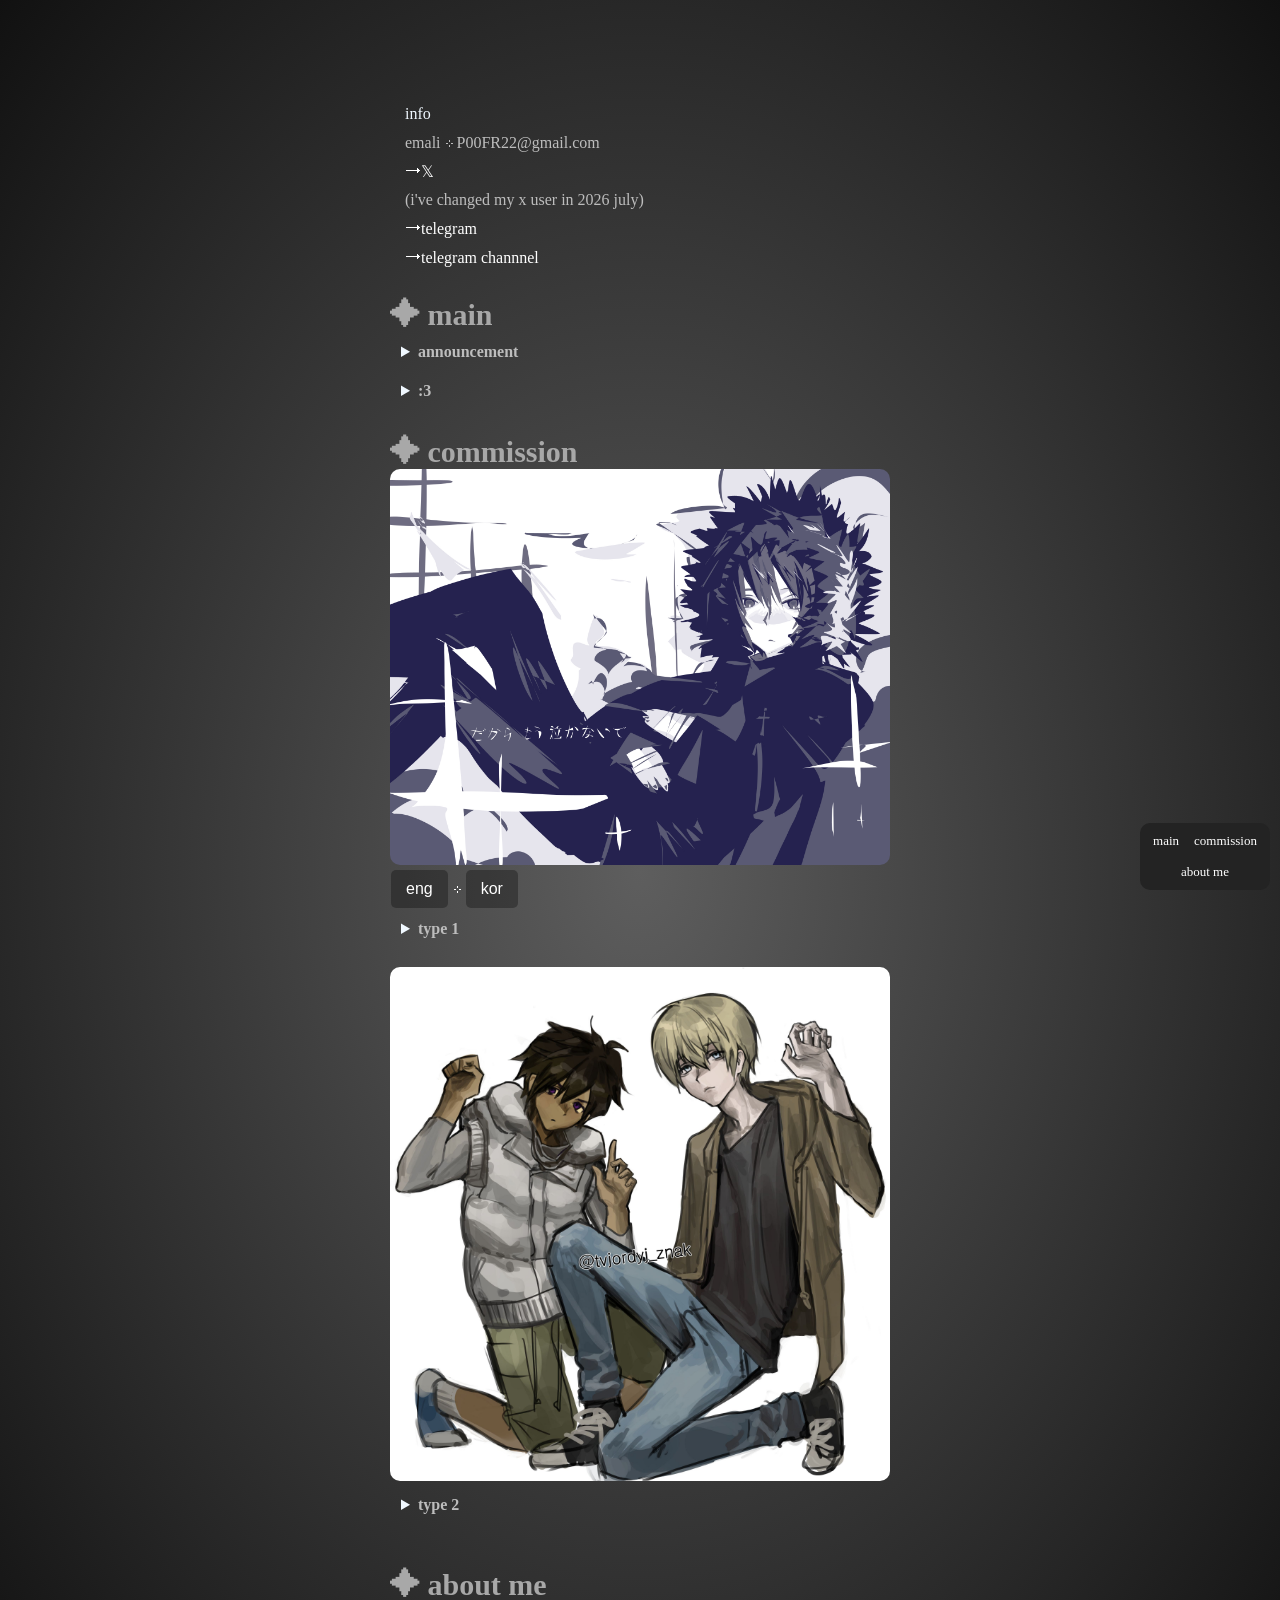
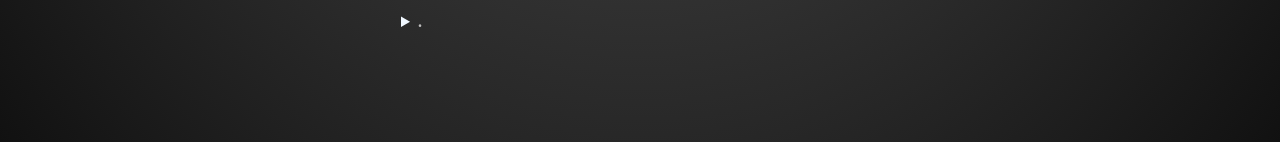
==== index.html @ dc892b17 "backup before code cleanup" ====
<!DOCTYPE html>
<html lang="ko">

<head>
  <meta charset="UTF-8">
  <meta name="viewport" content="width=device-width, initial-scale=1.0">
  <title>:3</title>
  <link rel="stylesheet" href="styles.css">
</head>

<body>
  <div class="wrap">


    <div class="box-shortcut">
      <ul>

        <li><a href="#main">main</a></li>
        <li><a href="#commission">commission</a></li>
        <li><a href="#about me">about me</a></li>

      </ul>


    </div>



    <div class="profile">
      <p>
        <span style="color: aliceblue;"> info</span><br>
        <span style="color: rgb(189, 189, 189);">emali ⊹ P00FR22@gmail.com</span><br>
        <a href="https://x.com/boom6500" target="_blank">⭢𝕏</a></br>
        <span style="color: rgb(189, 189, 189);"> (i've changed my x user in 2026 july)</span><br>

        <a href="https://t.me/boom650" target="_blank">⭢telegram</a></br>
        <a href="https://t.me/+r_dxw3ZA0IgzYmQ9 " target="_blank">⭢telegram channnel</a></br>
      </p>

    </div>

    <div class="blog">
      <a href="#main">
        <h2 id="main">✦ main</h2>
      </a>

      <details>
        <summary><span style="color: rgb(189, 189, 189);">announcement</span></summary>
        <span style="color: rgb(189, 189, 189);">
          <p>july commission has opened</p>
        </span>
      </details>
      <details>
        <summary><span style="color: rgb(189, 189, 189);">:3</span></summary>
        <span style="color: rgb(189, 189, 189);">

          <p> <img src="mian.png" alt="" loading="lazy" onclick="openModal(this)"></p>
        </span>
      </details>

      <a href="#commission">
        <h2 id="commission">✦ commission</h2>
      </a>

      <img class="img" src="1.jpg" alt="" loading="lazy" onclick="openModal(this)">

      <!-- 언어 전환 버튼 -->
      <button onclick="changeLanguage('eng')">eng</button>
      ⊹
      <button onclick="changeLanguage('kor')">kor</button>

      <!-- 타입 1 -->
      <details>
        <summary>
          <span style="color: rgb(189, 189, 189);">
            <span data-lang="type1-title">type 1</span>
          </span>
        </summary>

        <span style="color: rgb(189, 189, 189);">
          <p data-lang="type1-name">
            a.k.a. simple type
          </p>

          <p data-lang="type1-info">
            ⊹ basic - 20usd<br>
            ⊹ pair - 35usd<br>
            ⊹ deadline - 48 hours<br>
            ⊹ slots - ✧✧
          </p>

          <a href="type1.html" target="_blank" data-lang="type1-link">
            ⭢ more of examples of this type
          </a>
        </span>
      </details>

      <br>
      <img class="img" src="2.jpg" alt="" loading="lazy" onclick="openModal(this)">

      <!-- TYPE 2 -->
      <details>
        <summary>
          <span style="color: rgb(189, 189, 189);">
            <span data-lang="type2-title">type 2</span>
          </span>
        </summary>

        <span style="color: rgb(189, 189, 189);">
          <p data-lang="type2-name">
            a.k.a. character illustration
          </p>

          <p data-lang="type2-info">
            ⊹ headshots to upper body - 27usd<br>
            ⊹ half body - 55usd<br>
            ⊹ full body - 70usd<br>
            ⊹ deadline - 7 days<br>
            ⊹ slots - ✧✧✧
          </p>

          <a href="type2.html" target="_blank" data-lang="type2-link">
            ⭢ more of examples of this type
          </a>
        </span>
      </details>




      <br>
      <a href="#about me">
        <h2 id="about me">✦ about me</h2>
      </a>

      <details>
        <summary><span style="color: rgb(189, 189, 189);">.</span></summary>
        <span style="color: rgb(189, 189, 189);">
          <p> ive tried to be famous and hope to make some money with my art, but i haven't succeeded yet.
            ive tried many things, since 2021, and im still trying my best to be famous. its not the first time that i
            made a website, i have done many projects.(its lost tho) i hope you like my art and support me. thank you
            for your time and attention.
          </p>
        </span>
      </details>



      <div class="slider" id="slider1">
        <div class="slides">
          <img class="img" src="" alt="" loading="lazy" onclick="openModal(this)">

        </div>
        <button class="prev" onclick="moveSlides(-1, 'slider1')">❮</button>
        <button class="next" onclick="moveSlides(1, 'slider1')">❯</button>
      </div>
      <!-- 모달 구조 -->
      <div id="myModal" class="modal">
        <span class="close" onclick="closeModal()">&times;</span>
        <img class="modal-content" id="modalImg">
        <div id="caption"> </div>
      </div>


    </div>
  </div>
  <script src="script.js"></script>
</body>

</html>
---- styles.css ----
body {
    background: content-box radial-gradient(rgb(94, 94, 94), rgb(17, 17, 17));
margin-top: 100px;
margin-bottom: 100px;
  color: white;
}

html {
    scroll-behavior: smooth;
}

/* box-shortcut 수정 */
.box-shortcut {
    position: fixed;
    bottom: 10px; /* 모바일에서 하단으로 이동 */
    right: 10px; /* 오른쪽 정렬 */
    z-index: 1000;
    width: auto; /* 크기 자동 조정 */
    max-width: 120px; /* 최대 너비 제한 */
    border-radius: 10px;
    background: #232323;
    padding: 5px;
}

/* 리스트 스타일 */
.box-shortcut ul {
    display: flex; /* 가로 정렬 */
    flex-wrap: wrap; /* 화면 크기에 따라 줄바꿈 */
    gap: 5px; /* 항목 간 간격 */
    list-style: none;
    padding: 0;
    margin: 0;
    justify-content: center; /* 가운데 정렬 */
}

/* 리스트 항목 */
.box-shortcut li {
    font-size: small;
    text-align: center;
    padding: 5px;
}

/* 링크 스타일 */
.box-shortcut .menu > li > a {
    display: block;
    color: rgb(255, 255, 255);
    text-decoration: none;
    padding: 10px;
    background: #333;
    border-radius: 5px;
    box-sizing: border-box;
}

.box-shortcut .menu > li > a:hover {
    opacity: 0.8; /* 호버 시 투명도 조정 */
}

/* 첫 번째 항목 스타일 */
.box-shortcut .menu > li:first-child > .on {
    border-radius: 10px 10px 0 0;
    color: rgb(189, 189, 189);
}

/* 스크롤 버튼 */
.box-shortcut .btn-scroll-top {
    padding: 10px;
    border-radius: 0 0 10px 10px;
    width: 100px;
    background: #0e0e0e;
    color: rgb(189, 189, 189);
    text-align: center;
}


ul {

    list-style: none;
    padding: 0;
    margin: 0;
    justify-content: center;
    flex-wrap: wrap;
    /* 항목이 화면을 넘지 않도록 자동으로 줄바꿈 */
}

li {
   
    font-size: small;
   text-align:center;
padding: 5px;
}



li:hover {
    opacity: 0.8;
}

.wrap {
   
    margin: auto;
    max-width: 90%;
    /* 부모 요소가 가로 너비를 차지하도록 */
    width: 500px;
}

.title {
    letter-spacing: .5em;
    font-size: 40px;
    font-weight: lighter;
    text-align: center;
    /* 텍스트를 가운데 정렬 */
    color: rgb(94, 94, 94);
    margin-bottom: 2px;
}


.profile>p {
    padding-left: 15px;
    line-height: 1.8;
}

a:link {
    color: rgb(255, 255, 255);
}

a:link:hover {
    opacity: 0.8;
}

a:visited {
    color: rgb(255, 255, 255);
}

a {
    text-decoration-line: none;

}

#up {
    font-size: 30px;
    font-weight: 400;
    text-align: center;
    margin-bottom: 2px;
    padding-bottom: 20px;


}

#up:hover {
    opacity: 0.8;
}

.img {
    margin: auto;
    border-radius: 10px;
    width: 100%;
    height: auto;
    cursor: pointer;
    transition: 0.3s;
}

/* 이미지 클릭 시, 밝기 조절 */
.img:hover {
    opacity: 0.8;
}

/* 모달 스타일 */
.modal {
    display: none;
    position: fixed;
    z-index: 1000;
    /* 모달이 항상 다른 요소들보다 위에 나타나도록 설정 */
    padding-top: 60px;
    left: 0;
    top: 0;
    width: 100%;
    height: 100%;
    background-color: rgba(0, 0, 0, 0.9);
    opacity: 0;
    /* 초기값 설정 */
    transition: opacity 0.3s ease;
    /* 모달 애니메이션 */
}

.modal.show {
    display: block;
    opacity: 1;
    /* 모달이 보이기 시작할 때 */
}

.modal-content {
    margin: auto;
    border-radius: 10px;
    display: block;
    max-width: 80%;
    max-height: 80%;
    animation: zoom 0.3s ease;
    /* 이미지 확대 애니메이션 */
}

@keyframes zoom {
    from {
        transform: scale(0.8);
    }

    to {
        transform: scale(1);
    }
}

.close {
    position: absolute;
    top: 20px;
    right: 25px;
    color: white;
    font-size: 35px;
    font-weight: bold;
    cursor: pointer;
}

.close:hover,
.close:focus {
    color: #999;
    text-decoration: none;
    cursor: pointer;
}

#caption {
    margin: auto;
    display: block;
    width: 80%;
    max-width: 700px;
    text-align: center;
    color: #ccc;
    padding: 10px 0;
}

/* 기본 슬라이더 스타일 */
.slider {
    position: relative;
    width: 100%;
    max-width: 600px;
    margin: 0 auto;
    overflow: hidden;
}

.slides {
    display: flex;
    transition: transform 0.5s ease;
}

.slides img {
    width: 100%;
    height: auto;
}

button.prev:focus,
button.next:focus,
.close:focus {
    outline: 2px solid #fff;
    /* 키보드로 탐색할 때 포커스 표시 */
}

/* 슬라이더 화살표의 z-index를 낮게 설정 */
button.prev,
button.next {
    position: absolute;
    top: 50%;
    transform: translateY(-50%);
    background-color: rgba(0, 0, 0, 0.5);
    color: white;
    border: none;
    padding: 10px;
    cursor: pointer;

}

/* 모달이 열릴 때 화살표 숨기기 */
.modal.show~.slider button.prev,
.modal.show~.slider button.next {
    display: none;
}



button.prev {
    left: 0;
}

button.next {
    right: 0;
}

.music {
    position: relative;
    padding-bottom: 56.25%;
    /* 16:9 비율 */
    height: 0;
}

.music iframe {
    position: absolute;
    top: 0;
    left: 0;
    width: 100%;
    height: 100%;
}

/* 개인 프로필 */

#OC {

    display: grid;
    grid-template-columns: repeat(5, 1fr);
    grid-gap: 10px;
    margin: 1px;
    padding: 10px;


}

#oc>img {
    width: 100px;

}

.name {
    letter-spacing: .2em;
    font-size: 40px;
    text-align: center;
    color: rgb(144, 144, 144);
    margin-bottom: 2px;
}

.OCprofile {
    float: left;
    margin: 1px;
    padding: 10px;
}

p {
    color: aliceblue;

}

details {
    color: aliceblue;
    padding: 10px;
    margin: 1px;
}

summary {
    color: aliceblue;
    font-weight: bold;
}

.OCprofile>img {
    width: 100px;
}

/* meter 최적값에서 많이 부족한 색상 설정 */
meter::-webkit-meter-even-less-good-value {
    background-color: #6c6c6c;
}

/* meter 최적값에 근접한 색상 설정 */
meter::-webkit-meter-suboptimum-value {
    background-color: #454545;
}

/* meter 최적값 색상 설정 */
meter::-webkit-meter-optimum-value {
    background-color: #000000;
}

h2 {
    font-size: 30px;
    font-weight: bolder;
    color: rgb(168, 168, 168);
    margin-bottom: 0;
}

/* 버튼 스타일 */
button {
    background-color: #0000004e;
    color: white;
    border: none;
    padding: 10px 15px;
    margin: 1px;
    cursor: pointer;
    font-size: 16px;
    border-radius: 5px;
    transition: background-color 0.3s ease;
}

/* 버튼 hover 효과 */
button:hover {
    background-color: #6c6c6c;
}

/* 버튼 클릭 시 눌리는 효과 */
button:active {
    background-color: #8a8a8a;
}
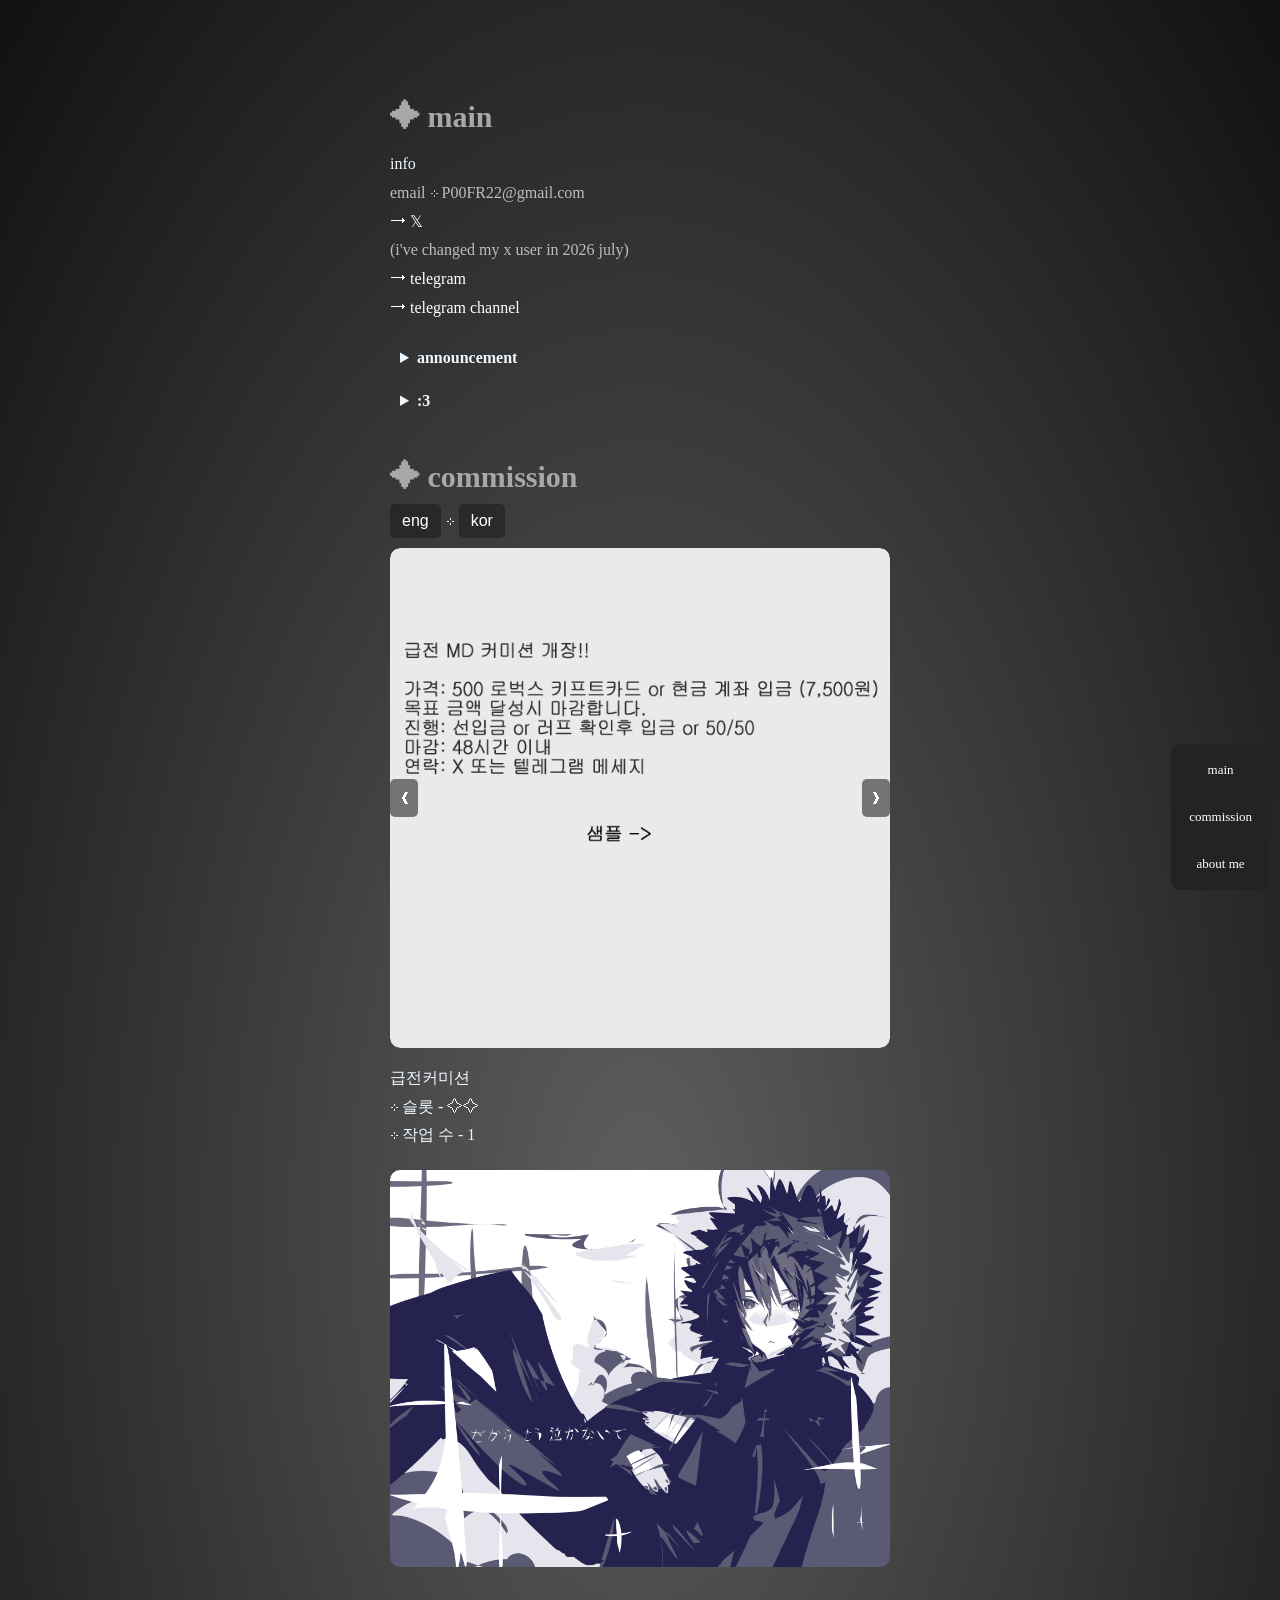
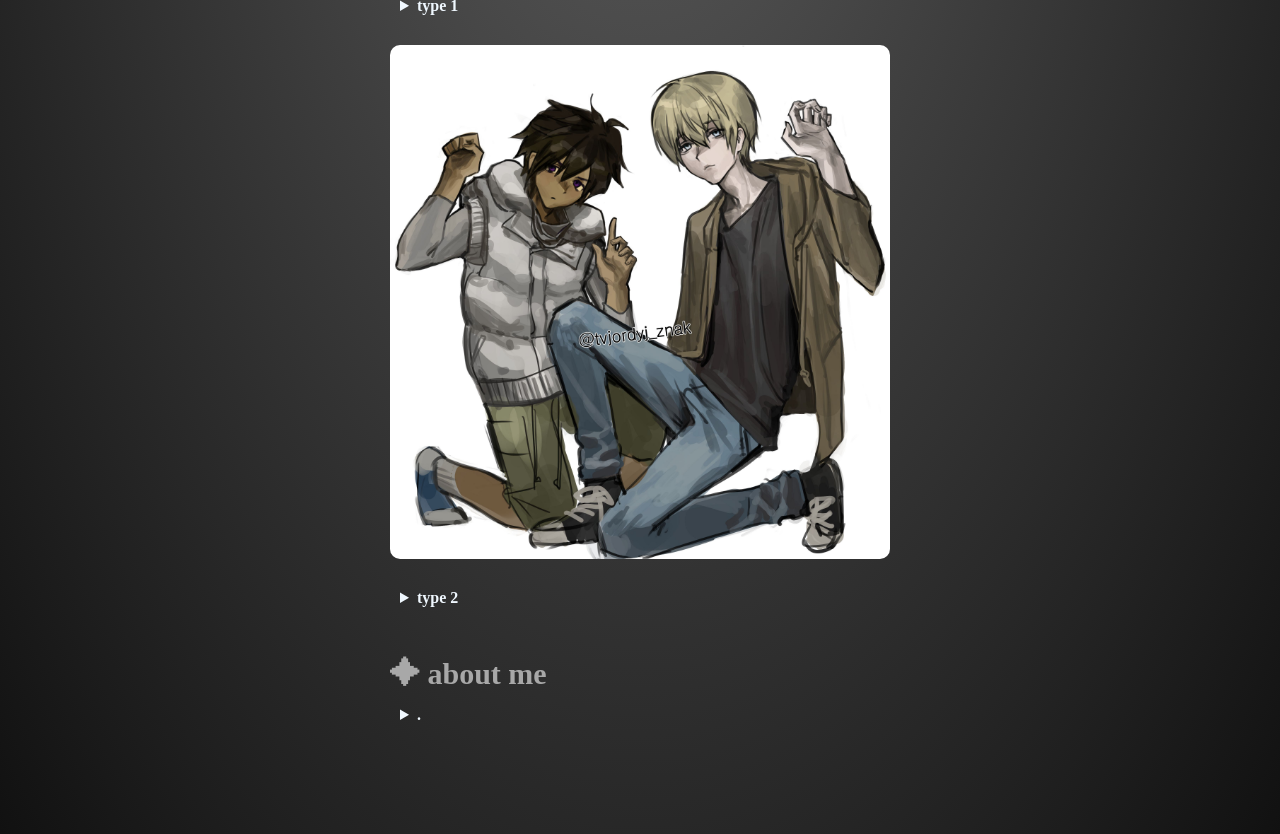
==== commit 62f92bb6: "급전커미션 추가+전체적 클린업" ====
--- a/index.html
+++ b/index.html
@@ -11,76 +11,78 @@
 <body>
   <div class="wrap">
 
-
-    <div class="box-shortcut">
+    <!-- 빠른 메뉴 -->
+    <nav class="box-shortcut">
       <ul>
-
         <li><a href="#main">main</a></li>
         <li><a href="#commission">commission</a></li>
-        <li><a href="#about me">about me</a></li>
+        <li><a href="#about-me">about me</a></li>
+      </ul>
+    </nav>
 
-      </ul>
+    <main class="blog">
 
+      <!-- MAIN -->
+      <section id="main">
+        <h2>✦ main</h2>
+        <p>
+          <span class="white">info</span><br>
+          <span class="gray">email ⊹ P00FR22@gmail.com</span><br>
+          <a href="https://x.com/boom6500" target="_blank">⭢ 𝕏</a><br>
+          <span class="gray">(i've changed my x user in 2026 july)</span><br>
+          <a href="https://t.me/boom6500" target="_blank">⭢ telegram</a><br>
+          <a href="https://t.me/+r_dxw3ZA0IgzYmQ9" target="_blank">⭢ telegram channel</a>
+        </p>
+        <details>
+          <summary>announcement</summary>
+          <p>july commission has opened</p>
+        </details>
 
-    </div>
+        <details>
+          <summary>:3</summary>
+          <p>
+            <img src="mian.png" alt="" class="img" loading="lazy" onclick="openModal(this)">
+          </p>
+        </details>
+      </section>
 
+      <!-- COMMISSION -->
+      <section id="commission">
+        <h2>✦ commission</h2>
+        <!-- 언어 전환 버튼 -->
+        <div class="language-buttons">
+          <button onclick="changeLanguage('eng')">eng</button>
+          <span>⊹</span>
+          <button onclick="changeLanguage('kor')">kor</button>
+        </div>
+        <!-- 이미지 슬라이더-->
+        <div class="slider" id="slider1">
+          <div class="slides">
+            <img class="img" src="robux-commission/0.jpg" alt="" loading="lazy" onclick="openModal(this)">
+            <img class="img" src="robux-commission/3.jpg" alt="" loading="lazy" onclick="openModal(this)">
+            <img class="img" src="robux-commission/1.jpg" alt="" loading="lazy" onclick="openModal(this)">
+            <img class="img" src="robux-commission/2.jpg" alt="" loading="lazy" onclick="openModal(this)">
+          </div>
 
+          <button class="prev" onclick="moveSlides(-1, 'slider1')">❮</button>
+          <button class="next" onclick="moveSlides(1, 'slider1')">❯</button>
+        </div>
+        <p>
+          급전커미션<br>
+          ⊹ 슬롯 - ✧✧<br>
+          ⊹ 작업 수 - 1
+        </p>
 
-    <div class="profile">
-      <p>
-        <span style="color: aliceblue;"> info</span><br>
-        <span style="color: rgb(189, 189, 189);">emali ⊹ P00FR22@gmail.com</span><br>
-        <a href="https://x.com/boom6500" target="_blank">⭢𝕏</a></br>
-        <span style="color: rgb(189, 189, 189);"> (i've changed my x user in 2026 july)</span><br>
+        <!-- TYPE 1 이미지 -->
+        <img src="1.jpg" alt="" class="img" loading="lazy" onclick="openModal(this)">
 
-        <a href="https://t.me/boom650" target="_blank">⭢telegram</a></br>
-        <a href="https://t.me/+r_dxw3ZA0IgzYmQ9 " target="_blank">⭢telegram channnel</a></br>
-      </p>
+        <!-- TYPE 1 -->
+        <details>
+          <summary>
+            <span data-lang="type1-title">type 1</span>
+          </summary>
 
-    </div>
-
-    <div class="blog">
-      <a href="#main">
-        <h2 id="main">✦ main</h2>
-      </a>
-
-      <details>
-        <summary><span style="color: rgb(189, 189, 189);">announcement</span></summary>
-        <span style="color: rgb(189, 189, 189);">
-          <p>july commission has opened</p>
-        </span>
-      </details>
-      <details>
-        <summary><span style="color: rgb(189, 189, 189);">:3</span></summary>
-        <span style="color: rgb(189, 189, 189);">
-
-          <p> <img src="mian.png" alt="" loading="lazy" onclick="openModal(this)"></p>
-        </span>
-      </details>
-
-      <a href="#commission">
-        <h2 id="commission">✦ commission</h2>
-      </a>
-
-      <img class="img" src="1.jpg" alt="" loading="lazy" onclick="openModal(this)">
-
-      <!-- 언어 전환 버튼 -->
-      <button onclick="changeLanguage('eng')">eng</button>
-      ⊹
-      <button onclick="changeLanguage('kor')">kor</button>
-
-      <!-- 타입 1 -->
-      <details>
-        <summary>
-          <span style="color: rgb(189, 189, 189);">
-            <span data-lang="type1-title">type 1</span>
-          </span>
-        </summary>
-
-        <span style="color: rgb(189, 189, 189);">
-          <p data-lang="type1-name">
-            a.k.a. simple type
-          </p>
+          <p data-lang="type1-name">a.k.a. simple type</p>
 
           <p data-lang="type1-info">
             ⊹ basic - 20usd<br>
@@ -92,24 +94,18 @@
           <a href="type1.html" target="_blank" data-lang="type1-link">
             ⭢ more of examples of this type
           </a>
-        </span>
-      </details>
+        </details>
 
-      <br>
-      <img class="img" src="2.jpg" alt="" loading="lazy" onclick="openModal(this)">
+        <!-- TYPE 2 이미지 -->
+        <img src="2.jpg" alt="" class="img" loading="lazy" onclick="openModal(this)">
 
-      <!-- TYPE 2 -->
-      <details>
-        <summary>
-          <span style="color: rgb(189, 189, 189);">
+        <!-- TYPE 2 -->
+        <details>
+          <summary>
             <span data-lang="type2-title">type 2</span>
-          </span>
-        </summary>
+          </summary>
 
-        <span style="color: rgb(189, 189, 189);">
-          <p data-lang="type2-name">
-            a.k.a. character illustration
-          </p>
+          <p data-lang="type2-name">a.k.a. character illustration</p>
 
           <p data-lang="type2-info">
             ⊹ headshots to upper body - 27usd<br>
@@ -122,48 +118,55 @@
           <a href="type2.html" target="_blank" data-lang="type2-link">
             ⭢ more of examples of this type
           </a>
-        </span>
-      </details>
+        </details>
+      </section>
 
+      <!-- ABOUT ME -->
+      <section id="about-me">
+        <h2>✦ about me</h2>
 
+        <details>
+          <summary>.</summary>
 
+          <p>
+            ive tried to be famous and hope to make some money with my art,
+            but i haven't succeeded yet.
 
-      <br>
-      <a href="#about me">
-        <h2 id="about me">✦ about me</h2>
-      </a>
+            ive tried many things since 2021,
+            and im still trying my best to be famous.
 
-      <details>
-        <summary><span style="color: rgb(189, 189, 189);">.</span></summary>
-        <span style="color: rgb(189, 189, 189);">
-          <p> ive tried to be famous and hope to make some money with my art, but i haven't succeeded yet.
-            ive tried many things, since 2021, and im still trying my best to be famous. its not the first time that i
-            made a website, i have done many projects.(its lost tho) i hope you like my art and support me. thank you
-            for your time and attention.
+            its not the first time that i made a website.
+            i have done many projects (its lost tho).
+
+            i hope you like my art and support me.
+
+            thank you for your time and attention.
           </p>
-        </span>
-      </details>
+        </details>
+      </section>
 
+      <!-- 이미지 슬라이더
+            <div class="slider" id="slider1">
+                <div class="slides">
+                    <img class="img" src="" alt="" loading="lazy" onclick="openModal(this)">
+                </div>
 
+                <button class="prev" onclick="moveSlides(-1, 'slider1')">❮</button>
+                <button class="next" onclick="moveSlides(1, 'slider1')">❯</button>
+            </div>
+            -->
 
-      <div class="slider" id="slider1">
-        <div class="slides">
-          <img class="img" src="" alt="" loading="lazy" onclick="openModal(this)">
+    </main>
 
-        </div>
-        <button class="prev" onclick="moveSlides(-1, 'slider1')">❮</button>
-        <button class="next" onclick="moveSlides(1, 'slider1')">❯</button>
-      </div>
-      <!-- 모달 구조 -->
-      <div id="myModal" class="modal">
-        <span class="close" onclick="closeModal()">&times;</span>
-        <img class="modal-content" id="modalImg">
-        <div id="caption"> </div>
-      </div>
+    <!-- 모달 -->
+    <div id="myModal" class="modal">
+      <span class="close" onclick="closeModal()">&times;</span>
+      <img class="modal-content" id="modalImg">
+      <div id="caption"></div>
+    </div>
 
+  </div>
 
-    </div>
-  </div>
   <script src="script.js"></script>
 </body>
 
--- a/styles.css
+++ b/styles.css
@@ -1,201 +1,201 @@
-body {
-    background: content-box radial-gradient(rgb(94, 94, 94), rgb(17, 17, 17));
-margin-top: 100px;
-margin-bottom: 100px;
-  color: white;
+/* =========================
+기본 설정
+========================= */
+
+* {
+    box-sizing: border-box;
 }
 
 html {
     scroll-behavior: smooth;
 }
 
-/* box-shortcut 수정 */
+body {
+    margin-top: 100px;
+    margin-bottom: 100px;
+    background: radial-gradient(rgb(94, 94, 94), rgb(17, 17, 17));
+    color: white;
+}
+
+a {
+    color: white;
+    text-decoration: none;
+}
+
+a:hover,
+button:hover {
+    opacity: 0.8;
+}
+
+p {
+    color: aliceblue;
+    line-height: 1.8;
+}
+
+.white {
+    color: aliceblue;
+}
+
+.gray {
+    color: rgb(189, 189, 189);
+}
+
+/* =========================
+전체 레이아웃
+========================= */
+
+.wrap {
+    width: 500px;
+    max-width: 90%;
+    margin: auto;
+}
+
+.blog {
+    width: 100%;
+}
+
+h2 {
+    margin-top: 40px;
+    margin-bottom: 0;
+    color: rgb(168, 168, 168);
+    font-size: 30px;
+    font-weight: bold;
+}
+
+/* =========================
+빠른 메뉴
+========================= */
+
 .box-shortcut {
     position: fixed;
-    bottom: 10px; /* 모바일에서 하단으로 이동 */
-    right: 10px; /* 오른쪽 정렬 */
+    right: 10px;
+    bottom: 10px;
     z-index: 1000;
-    width: auto; /* 크기 자동 조정 */
-    max-width: 120px; /* 최대 너비 제한 */
+    padding: 5px;
     border-radius: 10px;
     background: #232323;
+}
+
+.box-shortcut ul {
+    display: flex;
+    flex-direction: column;
+    gap: 5px;
+    margin: 0;
+    padding: 0;
+    list-style: none;
+}
+
+.box-shortcut li {
     padding: 5px;
-}
-
-/* 리스트 스타일 */
-.box-shortcut ul {
-    display: flex; /* 가로 정렬 */
-    flex-wrap: wrap; /* 화면 크기에 따라 줄바꿈 */
-    gap: 5px; /* 항목 간 간격 */
-    list-style: none;
-    padding: 0;
-    margin: 0;
-    justify-content: center; /* 가운데 정렬 */
-}
-
-/* 리스트 항목 */
-.box-shortcut li {
     font-size: small;
     text-align: center;
-    padding: 5px;
-}
-
-/* 링크 스타일 */
-.box-shortcut .menu > li > a {
-    display: block;
-    color: rgb(255, 255, 255);
+}
+
+.box-shortcut a {
+    display: block;
+    padding: 8px;
+    border-radius: 5px;
+    color: white;
     text-decoration: none;
-    padding: 10px;
+}
+
+.box-shortcut a:hover {
     background: #333;
-    border-radius: 5px;
-    box-sizing: border-box;
-}
-
-.box-shortcut .menu > li > a:hover {
-    opacity: 0.8; /* 호버 시 투명도 조정 */
-}
-
-/* 첫 번째 항목 스타일 */
-.box-shortcut .menu > li:first-child > .on {
-    border-radius: 10px 10px 0 0;
+}
+
+.box-shortcut a.on {
     color: rgb(189, 189, 189);
 }
 
-/* 스크롤 버튼 */
-.box-shortcut .btn-scroll-top {
-    padding: 10px;
-    border-radius: 0 0 10px 10px;
-    width: 100px;
-    background: #0e0e0e;
-    color: rgb(189, 189, 189);
-    text-align: center;
-}
-
-
-ul {
-
-    list-style: none;
-    padding: 0;
-    margin: 0;
-    justify-content: center;
-    flex-wrap: wrap;
-    /* 항목이 화면을 넘지 않도록 자동으로 줄바꿈 */
-}
-
-li {
-   
-    font-size: small;
-   text-align:center;
-padding: 5px;
-}
-
-
-
-li:hover {
-    opacity: 0.8;
-}
-
-.wrap {
-   
-    margin: auto;
-    max-width: 90%;
-    /* 부모 요소가 가로 너비를 차지하도록 */
-    width: 500px;
-}
-
-.title {
-    letter-spacing: .5em;
-    font-size: 40px;
-    font-weight: lighter;
-    text-align: center;
-    /* 텍스트를 가운데 정렬 */
-    color: rgb(94, 94, 94);
-    margin-bottom: 2px;
-}
-
-
-.profile>p {
-    padding-left: 15px;
-    line-height: 1.8;
-}
-
-a:link {
-    color: rgb(255, 255, 255);
-}
-
-a:link:hover {
-    opacity: 0.8;
-}
-
-a:visited {
-    color: rgb(255, 255, 255);
-}
-
-a {
-    text-decoration-line: none;
-
-}
-
-#up {
-    font-size: 30px;
-    font-weight: 400;
-    text-align: center;
-    margin-bottom: 2px;
-    padding-bottom: 20px;
-
-
-}
-
-#up:hover {
-    opacity: 0.8;
-}
+/* =========================
+이미지
+========================= */
 
 .img {
-    margin: auto;
-    border-radius: 10px;
+    display: block;
     width: 100%;
     height: auto;
-    cursor: pointer;
-    transition: 0.3s;
-}
-
-/* 이미지 클릭 시, 밝기 조절 */
+    margin: 20px auto;
+    border-radius: 10px;
+    cursor: pointer;
+    transition: opacity 0.3s;
+}
+
 .img:hover {
     opacity: 0.8;
 }
 
-/* 모달 스타일 */
+/* =========================
+언어 버튼
+========================= */
+
+.language-buttons {
+    display: flex;
+    align-items: center;
+    gap: 5px;
+    margin: 10px 0;
+}
+
+button {
+    padding: 8px 12px;
+    border: none;
+    border-radius: 5px;
+    background: #0000004e;
+    color: white;
+    font-size: 16px;
+    cursor: pointer;
+    transition: background-color 0.3s, opacity 0.3s;
+}
+
+button:hover {
+    background-color: #6c6c6c;
+}
+
+/* =========================
+details
+========================= */
+
+details {
+    margin: 5px 0;
+    padding: 10px;
+}
+
+summary {
+    color: aliceblue;
+    font-weight: bold;
+    cursor: pointer;
+}
+
+/* =========================
+모달
+========================= */
+
 .modal {
     display: none;
     position: fixed;
+    top: 0;
+    left: 0;
     z-index: 1000;
-    /* 모달이 항상 다른 요소들보다 위에 나타나도록 설정 */
+    width: 100%;
+    height: 100%;
     padding-top: 60px;
-    left: 0;
-    top: 0;
-    width: 100%;
-    height: 100%;
     background-color: rgba(0, 0, 0, 0.9);
     opacity: 0;
-    /* 초기값 설정 */
     transition: opacity 0.3s ease;
-    /* 모달 애니메이션 */
 }
 
 .modal.show {
     display: block;
     opacity: 1;
-    /* 모달이 보이기 시작할 때 */
 }
 
 .modal-content {
-    margin: auto;
-    border-radius: 10px;
     display: block;
     max-width: 80%;
     max-height: 80%;
+    margin: auto;
+    border-radius: 10px;
     animation: zoom 0.3s ease;
-    /* 이미지 확대 애니메이션 */
 }
 
 @keyframes zoom {
@@ -218,189 +218,68 @@
     cursor: pointer;
 }
 
-.close:hover,
-.close:focus {
+.close:hover {
     color: #999;
-    text-decoration: none;
-    cursor: pointer;
 }
 
 #caption {
-    margin: auto;
-    display: block;
     width: 80%;
     max-width: 700px;
+    margin: auto;
+    padding: 10px 0;
+    color: #ccc;
     text-align: center;
-    color: #ccc;
-    padding: 10px 0;
-}
-
-/* 기본 슬라이더 스타일 */
+}
+
+/* =========================
+슬라이더
+========================= */
+
 .slider {
     position: relative;
     width: 100%;
-    max-width: 600px;
+    height: 500px;
     margin: 0 auto;
     overflow: hidden;
+    border-radius: 10px;
 }
 
 .slides {
     display: flex;
+    align-items: center;
+    height: 100%;
     transition: transform 0.5s ease;
 }
 
-.slides img {
-    width: 100%;
-    height: auto;
-}
-
-button.prev:focus,
-button.next:focus,
-.close:focus {
-    outline: 2px solid #fff;
-    /* 키보드로 탐색할 때 포커스 표시 */
-}
-
-/* 슬라이더 화살표의 z-index를 낮게 설정 */
-button.prev,
-button.next {
+.slides .img {
+    flex: 0 0 100%;
+    width: 100%;
+    height: 100%;
+    margin: 0;
+    object-fit: contain;
+    
+}
+
+.prev,
+.next {
     position: absolute;
     top: 50%;
+    padding: 10px;
     transform: translateY(-50%);
+    border: none;
     background-color: rgba(0, 0, 0, 0.5);
-    color: white;
-    border: none;
-    padding: 10px;
-    cursor: pointer;
-
-}
-
-/* 모달이 열릴 때 화살표 숨기기 */
-.modal.show~.slider button.prev,
-.modal.show~.slider button.next {
-    display: none;
-}
-
-
-
-button.prev {
+}
+
+.prev {
     left: 0;
 }
 
-button.next {
+.next {
     right: 0;
 }
 
-.music {
-    position: relative;
-    padding-bottom: 56.25%;
-    /* 16:9 비율 */
-    height: 0;
-}
-
-.music iframe {
-    position: absolute;
-    top: 0;
-    left: 0;
-    width: 100%;
-    height: 100%;
-}
-
-/* 개인 프로필 */
-
-#OC {
-
-    display: grid;
-    grid-template-columns: repeat(5, 1fr);
-    grid-gap: 10px;
-    margin: 1px;
-    padding: 10px;
-
-
-}
-
-#oc>img {
-    width: 100px;
-
-}
-
-.name {
-    letter-spacing: .2em;
-    font-size: 40px;
-    text-align: center;
-    color: rgb(144, 144, 144);
-    margin-bottom: 2px;
-}
-
-.OCprofile {
-    float: left;
-    margin: 1px;
-    padding: 10px;
-}
-
-p {
-    color: aliceblue;
-
-}
-
-details {
-    color: aliceblue;
-    padding: 10px;
-    margin: 1px;
-}
-
-summary {
-    color: aliceblue;
-    font-weight: bold;
-}
-
-.OCprofile>img {
-    width: 100px;
-}
-
-/* meter 최적값에서 많이 부족한 색상 설정 */
-meter::-webkit-meter-even-less-good-value {
-    background-color: #6c6c6c;
-}
-
-/* meter 최적값에 근접한 색상 설정 */
-meter::-webkit-meter-suboptimum-value {
-    background-color: #454545;
-}
-
-/* meter 최적값 색상 설정 */
-meter::-webkit-meter-optimum-value {
-    background-color: #000000;
-}
-
-h2 {
-    font-size: 30px;
-    font-weight: bolder;
-    color: rgb(168, 168, 168);
-    margin-bottom: 0;
-}
-
-/* 버튼 스타일 */
-button {
-    background-color: #0000004e;
-    color: white;
-    border: none;
-    padding: 10px 15px;
-    margin: 1px;
-    cursor: pointer;
-    font-size: 16px;
-    border-radius: 5px;
-    transition: background-color 0.3s ease;
-}
-
-/* 버튼 hover 효과 */
-button:hover {
-    background-color: #6c6c6c;
-}
-
-/* 버튼 클릭 시 눌리는 효과 */
-button:active {
-    background-color: #8a8a8a;
-}
-
-
+.prev:focus,
+.next:focus,
+.close:focus {
+    outline: 2px solid white;
+}
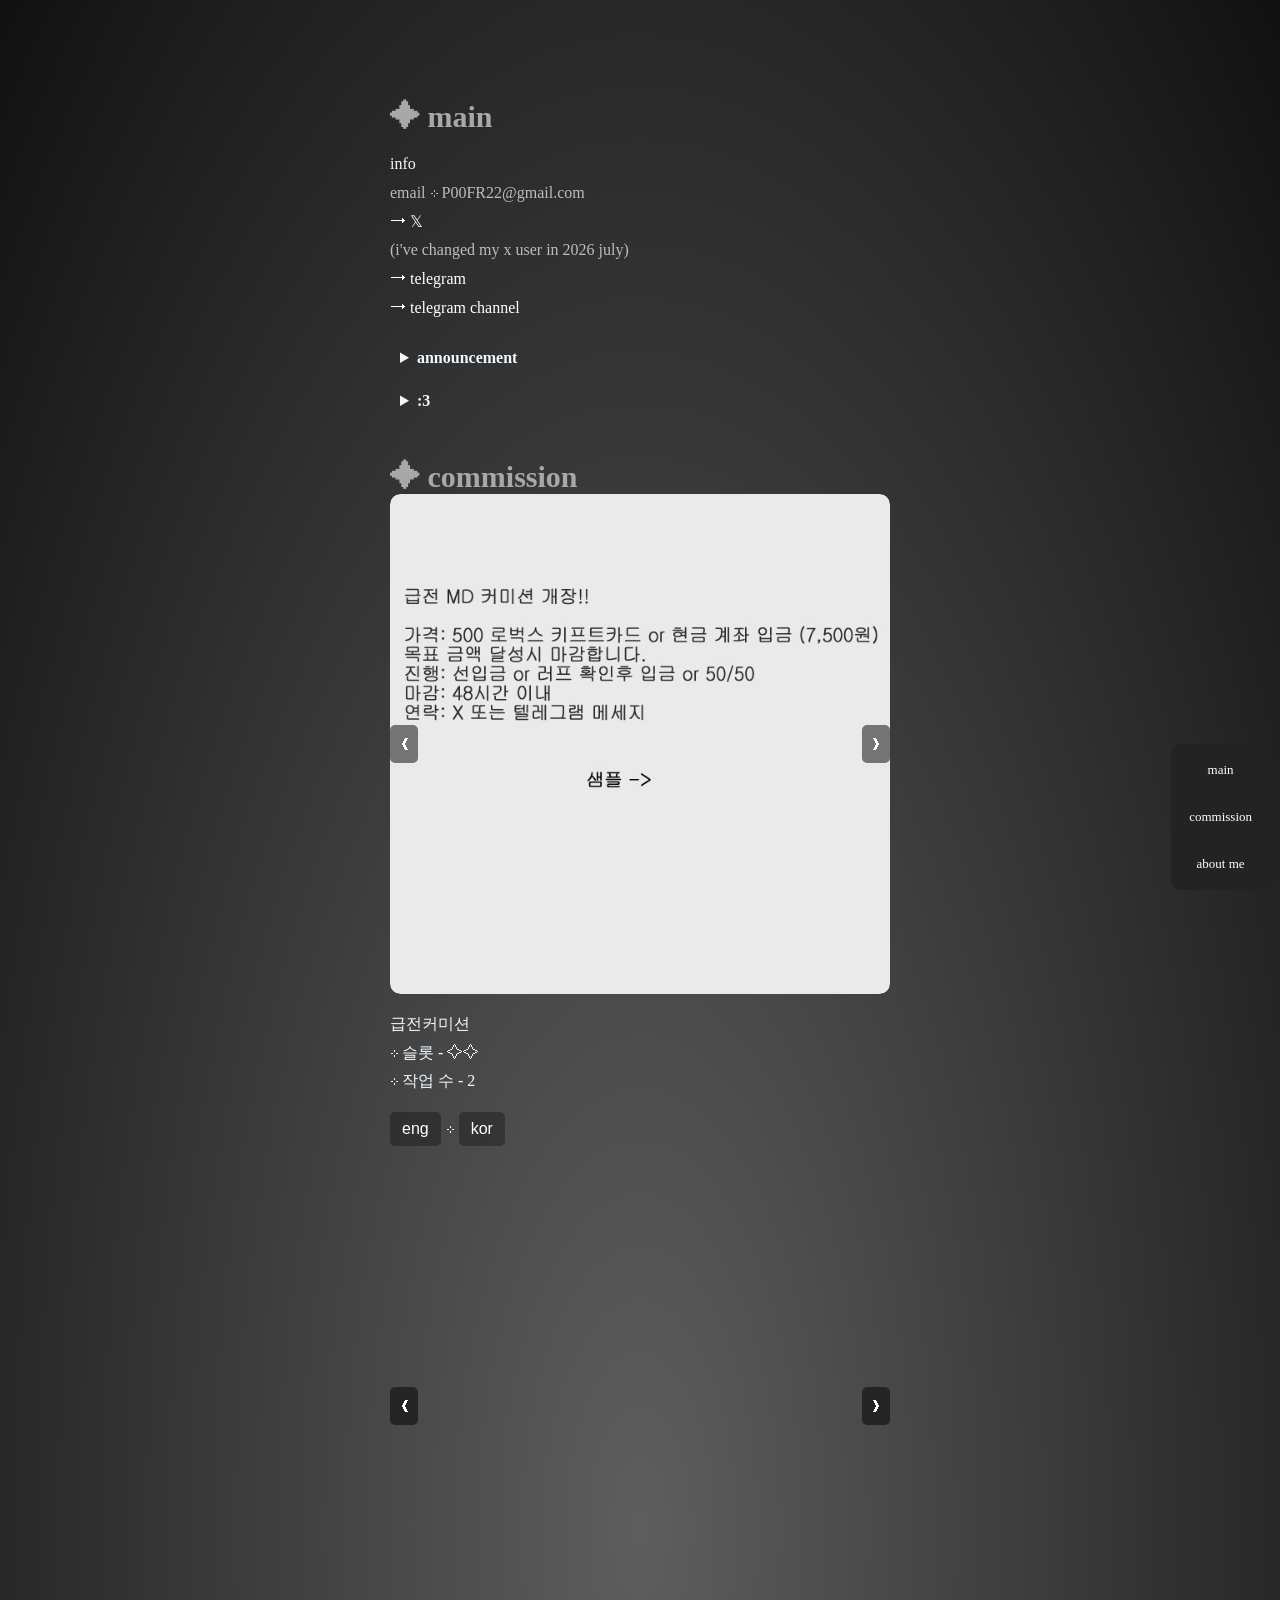
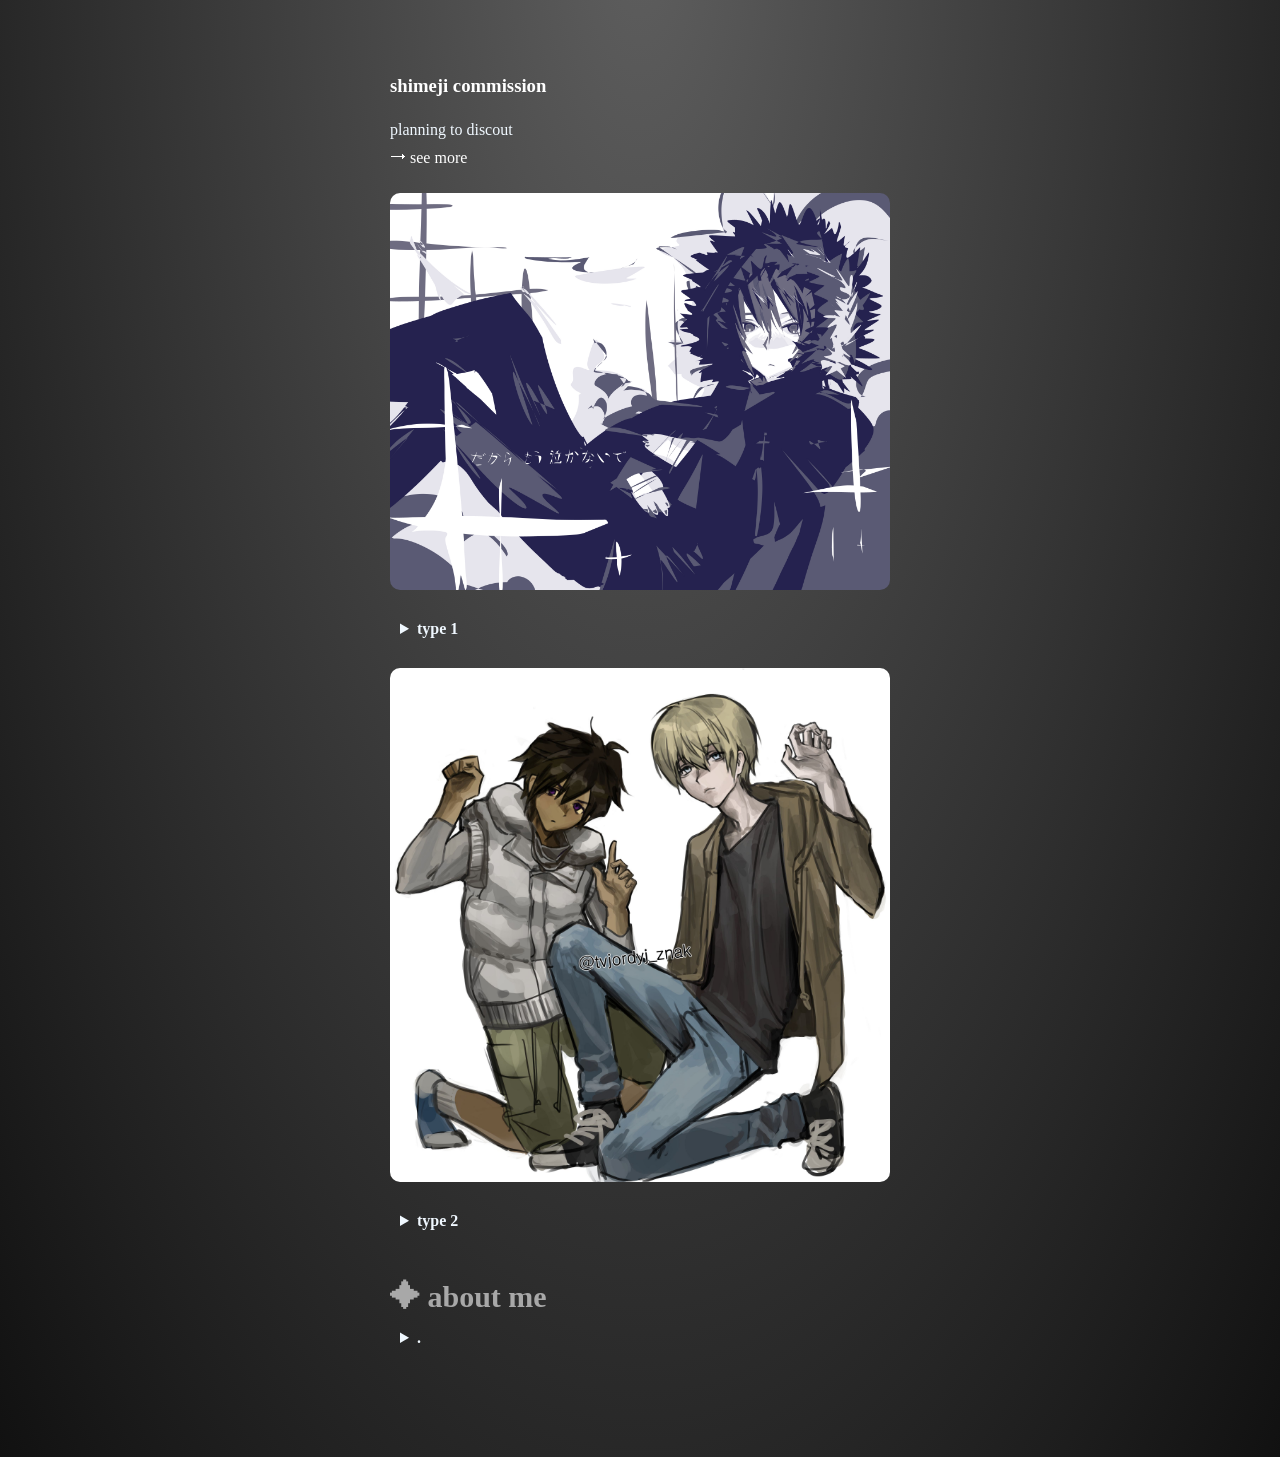
==== commit 5827833c: "shimeji" ====
--- a/index.html
+++ b/index.html
@@ -30,7 +30,7 @@
           <span class="gray">email ⊹ P00FR22@gmail.com</span><br>
           <a href="https://x.com/boom6500" target="_blank">⭢ 𝕏</a><br>
           <span class="gray">(i've changed my x user in 2026 july)</span><br>
-          <a href="https://t.me/boom6500" target="_blank">⭢ telegram</a><br>
+          <a href="https://t.me/boom650" target="_blank">⭢ telegram</a><br>
           <a href="https://t.me/+r_dxw3ZA0IgzYmQ9" target="_blank">⭢ telegram channel</a>
         </p>
         <details>
@@ -49,16 +49,13 @@
       <!-- COMMISSION -->
       <section id="commission">
         <h2>✦ commission</h2>
-        <!-- 언어 전환 버튼 -->
-        <div class="language-buttons">
-          <button onclick="changeLanguage('eng')">eng</button>
-          <span>⊹</span>
-          <button onclick="changeLanguage('kor')">kor</button>
-        </div>
+
         <!-- 이미지 슬라이더-->
         <div class="slider" id="slider1">
           <div class="slides">
             <img class="img" src="robux-commission/0.jpg" alt="" loading="lazy" onclick="openModal(this)">
+            <img class="img" src="robux-commission/5.jpg" alt="" loading="lazy" onclick="openModal(this)">
+            <img class="img" src="robux-commission/4.jpg" alt="" loading="lazy" onclick="openModal(this)">
             <img class="img" src="robux-commission/3.jpg" alt="" loading="lazy" onclick="openModal(this)">
             <img class="img" src="robux-commission/1.jpg" alt="" loading="lazy" onclick="openModal(this)">
             <img class="img" src="robux-commission/2.jpg" alt="" loading="lazy" onclick="openModal(this)">
@@ -70,9 +67,36 @@
         <p>
           급전커미션<br>
           ⊹ 슬롯 - ✧✧<br>
-          ⊹ 작업 수 - 1
+          ⊹ 작업 수 - 2
         </p>
+        <!-- 언어 전환 버튼 -->
+        <div class="language-buttons">
+          <button onclick="changeLanguage('eng')">eng</button>
+          <span>⊹</span>
+          <button onclick="changeLanguage('kor')">kor</button>
+        </div>
 
+        <!-- 이미지 슬라이더-->
+        <div class="slider" id="slider2">
+          <div class="slides">
+            <video class="img" src="shime/2026-08-23 02-04-20.mp4" autoplay loop muted playsinline></video>
+
+            <img class="img" src="shime/shimeji_info.jpg" alt="" loading="lazy" onclick="openModal(this)">
+            <img class="img" src="shime/shimeji_examples.jpg" alt="" loading="lazy" onclick="openModal(this)">
+
+          </div>
+
+          <button class="prev" onclick="moveSlides(-1, 'slider2')">❮</button>
+          <button class="next" onclick="moveSlides(1, 'slider2')">❯</button>
+        </div>
+
+        <h3>shimeji commission</h3>
+        <p>
+          planning to discout<br>
+          <a href="type3.html" target="_blank" data-lang="type3-link">
+            ⭢ see more
+          </a>
+        </p>
         <!-- TYPE 1 이미지 -->
         <img src="1.jpg" alt="" class="img" loading="lazy" onclick="openModal(this)">
 
@@ -140,7 +164,8 @@
 
             i hope you like my art and support me.
 
-            thank you for your time and attention.
+            thank you for your time and attention. <br>
+            퀄리티 맞추려고 노력중이지만 작업물마다 퀄리티가 다를 수 있습니다....
           </p>
         </details>
       </section>
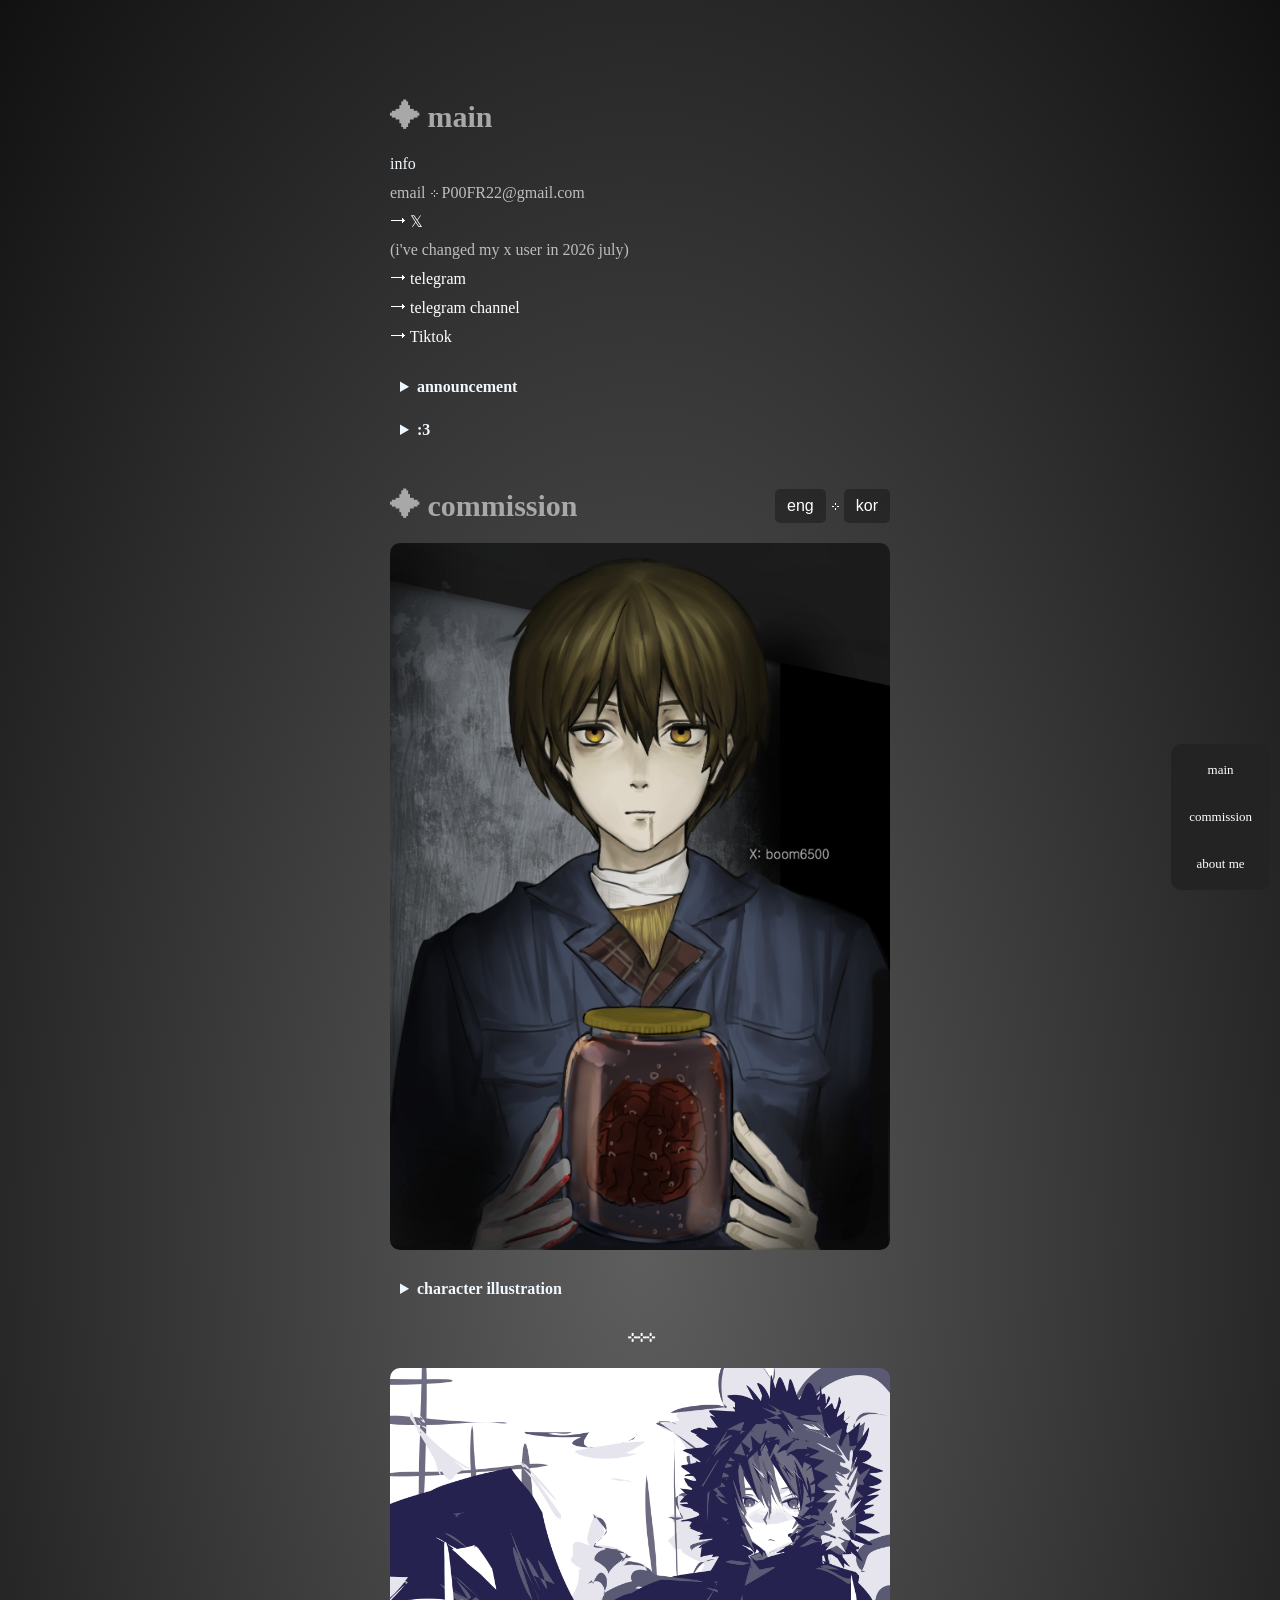
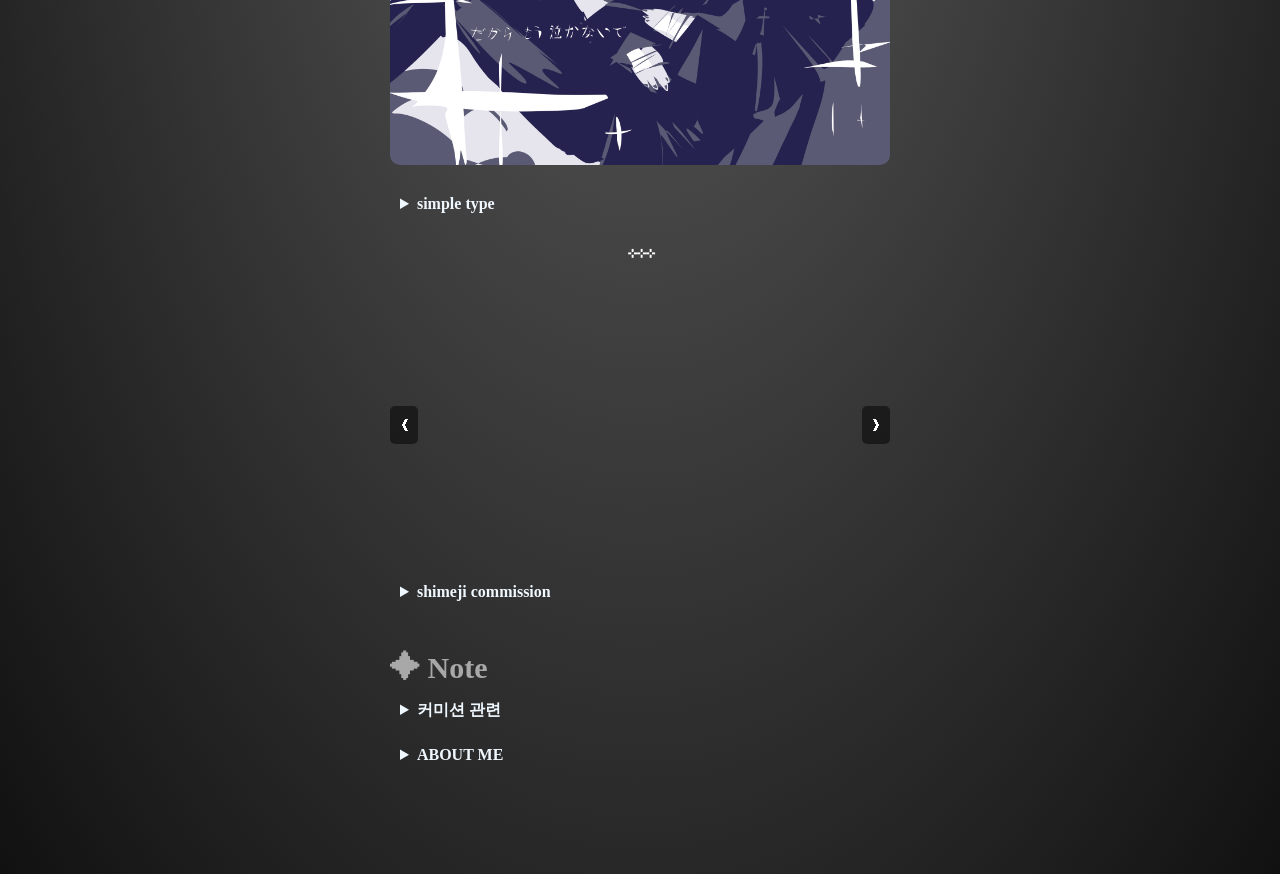
==== commit 1128b8dd: "commission september" ====
--- a/index.html
+++ b/index.html
@@ -31,26 +31,36 @@
           <a href="https://x.com/boom6500" target="_blank">⭢ 𝕏</a><br>
           <span class="gray">(i've changed my x user in 2026 july)</span><br>
           <a href="https://t.me/boom650" target="_blank">⭢ telegram</a><br>
-          <a href="https://t.me/+r_dxw3ZA0IgzYmQ9" target="_blank">⭢ telegram channel</a>
+          <a href="https://t.me/+r_dxw3ZA0IgzYmQ9" target="_blank">⭢ telegram channel</a><br>
+          <a href="https://www.tiktok.com/@boom65000" target="_blank">⭢ Tiktok</a>
         </p>
         <details>
           <summary>announcement</summary>
-          <p>july commission has opened</p>
+          <p>september commission has opened</p>
         </details>
 
         <details>
           <summary>:3</summary>
           <p>
-            <img src="mian.png" alt="" class="img" loading="lazy" onclick="openModal(this)">
+            <img src="mian.png" alt="" class=":3" loading="lazy" onclick="openModal(this)">
           </p>
         </details>
       </section>
 
       <!-- COMMISSION -->
       <section id="commission">
-        <h2>✦ commission</h2>
-
-        <!-- 이미지 슬라이더-->
+
+        <div class="commission-header">
+          <h2>✦ commission</h2>
+          <!-- 언어 전환 버튼 -->
+          <div class="language-buttons">
+            <button onclick="changeLanguage('eng')">eng</button>
+            <span>⊹</span>
+            <button onclick="changeLanguage('kor')">kor</button>
+          </div>
+        </div>
+        <!-- 
+        
         <div class="slider" id="slider1">
           <div class="slides">
             <img class="img" src="robux-commission/0.jpg" alt="" loading="lazy" onclick="openModal(this)">
@@ -68,96 +78,109 @@
           급전커미션<br>
           ⊹ 슬롯 - ✧✧<br>
           ⊹ 작업 수 - 2
-        </p>
-        <!-- 언어 전환 버튼 -->
-        <div class="language-buttons">
-          <button onclick="changeLanguage('eng')">eng</button>
-          <span>⊹</span>
-          <button onclick="changeLanguage('kor')">kor</button>
-        </div>
-
-        <!-- 이미지 슬라이더-->
+        </p>  -->
+
+        <!-- TYPE 1 이미지 -->
+        <img src="2/10.jpg" alt="" class="img" loading="lazy" onclick="openModal(this)">
+
+        <!-- TYPE 1 -->
+        <details>
+          <summary>
+            <span data-lang="type1-title">character illustration</span>
+          </summary>
+          <p data-lang="type1-info">
+            ⊹ headshots to upper body - 22usd<br>
+            ⊹ half body to full body - 33usd<br>
+            ⊹ background - 7usd<br>
+            <br>
+            ⊹ deadline - 7 days<br>
+            ⊹ slots - ✧✧✧<br>
+            ⊹⊹ Note: The quality may not be very high, and it may not be exactly the same as the sample. Please refer to
+            the examples below.<br>
+          </p>
+
+          <a href="type1.html" target="_blank" data-lang="type1-link1">
+            ⭢ more of examples of this type
+          </a><br>
+
+          <a href="https://forms.gle/JoigeuZPjAxmbzGs8" target="_blank" data-lang="type1-link2">
+            ⭢ commission form (kor)
+          </a><br>
+
+          <a href="https://forms.gle/x93NgC8VWY9opR8p6" target="_blank" data-lang="type1-link3">
+            ⭢ commission form (eng)
+          </a>
+        </details>
+
+        <h3 style="text-align: center;">⊹⊹⊹</h3>
+
+        <!-- TYPE 2 이미지 -->
+        <img src="1.jpg" alt="" class="img" loading="lazy" onclick="openModal(this)">
+
+        <!-- TYPE 2 -->
+        <details>
+          <summary>
+            <span data-lang="type2-title">simple type</span>
+          </summary>
+          <p data-lang="type2-info">
+            ⊹ basic - 20usd<br>
+            ⊹ pair - 35usd<br>
+            ⊹ deadline - 48 hours<br>
+            ⊹ slots - currently closed<br>
+          </p>
+
+          <a href="type2.html" target="_blank" data-lang="type2-link">
+            ⭢ more of examples of this type
+          </a>
+        </details>
+
+        <h3 style="text-align: center;">⊹⊹⊹</h3>
+
+        <!-- type 3 이미지 슬라이더-->
         <div class="slider" id="slider2">
           <div class="slides">
             <video class="img" src="shime/2026-08-23 02-04-20.mp4" autoplay loop muted playsinline></video>
-
             <img class="img" src="shime/shimeji_info.jpg" alt="" loading="lazy" onclick="openModal(this)">
             <img class="img" src="shime/shimeji_examples.jpg" alt="" loading="lazy" onclick="openModal(this)">
-
           </div>
 
           <button class="prev" onclick="moveSlides(-1, 'slider2')">❮</button>
           <button class="next" onclick="moveSlides(1, 'slider2')">❯</button>
         </div>
-
-        <h3>shimeji commission</h3>
-        <p>
-          planning to discout<br>
+        <!-- TYPE 3 -->
+        <details>
+          <summary>
+            <span data-lang="type3-title">shimeji commission</span>
+          </summary>
+          <p data-lang="type3-info">
+            자세한 내용 사진 참조, 영상 속 배경으로 쓴 사진 출처를 몰라서 곧 대체영상 올립니다<br>
+            아직 공사중임<br>
+            english version is not yet available<br>
+          </p>
           <a href="type3.html" target="_blank" data-lang="type3-link">
             ⭢ see more
           </a>
-        </p>
-        <!-- TYPE 1 이미지 -->
-        <img src="1.jpg" alt="" class="img" loading="lazy" onclick="openModal(this)">
-
-        <!-- TYPE 1 -->
-        <details>
-          <summary>
-            <span data-lang="type1-title">type 1</span>
-          </summary>
-
-          <p data-lang="type1-name">a.k.a. simple type</p>
-
-          <p data-lang="type1-info">
-            ⊹ basic - 20usd<br>
-            ⊹ pair - 35usd<br>
-            ⊹ deadline - 48 hours<br>
-            ⊹ slots - ✧✧
-          </p>
-
-          <a href="type1.html" target="_blank" data-lang="type1-link">
-            ⭢ more of examples of this type
-          </a>
-        </details>
-
-        <!-- TYPE 2 이미지 -->
-        <img src="2.jpg" alt="" class="img" loading="lazy" onclick="openModal(this)">
-
-        <!-- TYPE 2 -->
-        <details>
-          <summary>
-            <span data-lang="type2-title">type 2</span>
-          </summary>
-
-          <p data-lang="type2-name">a.k.a. character illustration</p>
-
-          <p data-lang="type2-info">
-            ⊹ headshots to upper body - 27usd<br>
-            ⊹ half body - 55usd<br>
-            ⊹ full body - 70usd<br>
-            ⊹ deadline - 7 days<br>
-            ⊹ slots - ✧✧✧
-          </p>
-
-          <a href="type2.html" target="_blank" data-lang="type2-link">
-            ⭢ more of examples of this type
-          </a>
         </details>
       </section>
 
-      <!-- ABOUT ME -->
+      <!-- Note -->
       <section id="about-me">
-        <h2>✦ about me</h2>
-
-        <details>
-          <summary>.</summary>
-
+        <h2>✦ Note </h2>
+
+        <details>
+          <summary>커미션 관련</summary>
+          <p>기본 러프 컨펌, 완성본 컨펌 2회입니다! (완성본 컨펌에서 너무 큰 수정은 받지 않습니다...)</p>
           <p>
-            ive tried to be famous and hope to make some money with my art,
-            but i haven't succeeded yet.
-
-            ive tried many things since 2021,
-            and im still trying my best to be famous.
+            퀄리티 맞추려고 노력중이지만 작업물마다 퀄리티가 다를 수 있습니다.
+            그리고 작업할 때마다 얼굴 조형 등등 조금씩 마음에 드는대로 작업하는데, 샘플하고 차이가 나는게 싫다던가 하시면 수정해드립니다
+          </p>
+        </details>
+        <details>
+          <summary>ABOUT ME</summary>
+
+          <p>
+            I've tried many things since 2021,
+            and but i haven't succeeded yet.
 
             its not the first time that i made a website.
             i have done many projects (its lost tho).
@@ -165,7 +188,6 @@
             i hope you like my art and support me.
 
             thank you for your time and attention. <br>
-            퀄리티 맞추려고 노력중이지만 작업물마다 퀄리티가 다를 수 있습니다....
           </p>
         </details>
       </section>
--- a/styles.css
+++ b/styles.css
@@ -125,16 +125,25 @@
     opacity: 0.8;
 }
 
-/* =========================
-언어 버튼
-========================= */
+.commission-header {
+    display: flex;
+    align-items: center;
+    justify-content: space-between;
+    margin-top: 40px;
+}
+
+.commission-header h2 {
+    margin: 0;
+}
 
 .language-buttons {
     display: flex;
     align-items: center;
     gap: 5px;
-    margin: 10px 0;
-}
+    width: auto;
+    margin: 0;
+}
+
 
 button {
     padding: 8px 12px;
@@ -238,11 +247,13 @@
 .slider {
     position: relative;
     width: 100%;
-    height: 500px;
+    height: auto;
     margin: 0 auto;
     overflow: hidden;
     border-radius: 10px;
 }
+
+
 
 .slides {
     display: flex;
@@ -257,7 +268,7 @@
     height: 100%;
     margin: 0;
     object-fit: contain;
-    
+
 }
 
 .prev,
@@ -282,4 +293,35 @@
 .next:focus,
 .close:focus {
     outline: 2px solid white;
+}
+
+.smg {
+    display: block;
+    height: 100%;
+    margin: 20px auto;
+    border-radius: 10px;
+    cursor: pointer;
+    transition: opacity 0.3s;
+}
+
+.smg:hover {
+    opacity: 0.8;
+}
+.gallery {
+    display: grid;
+    grid-template-columns: repeat(4, 1fr);
+    gap: 30px 15px;
+}
+
+.item {
+    text-align: center;
+}
+
+.item img {
+    width: 100%;
+    display: block;
+}
+
+.item p {
+    margin-top: 10px;
 }
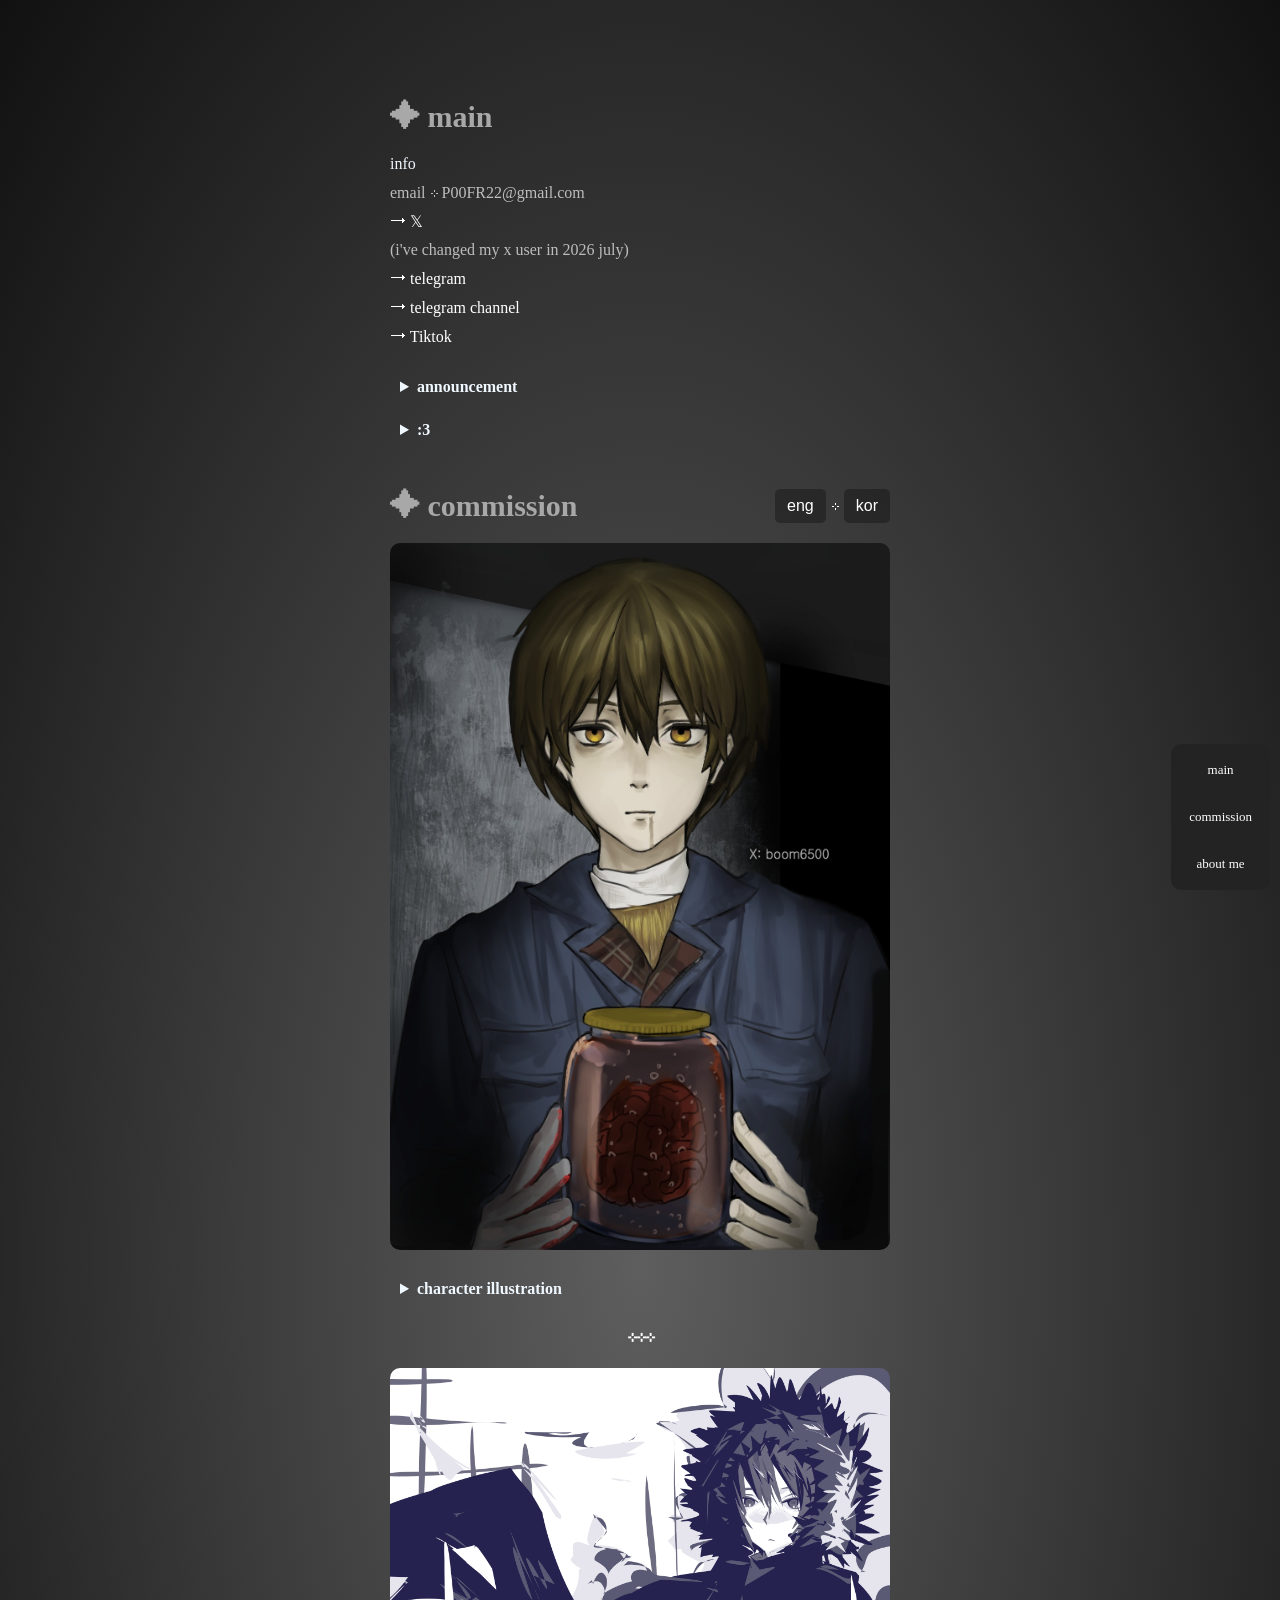
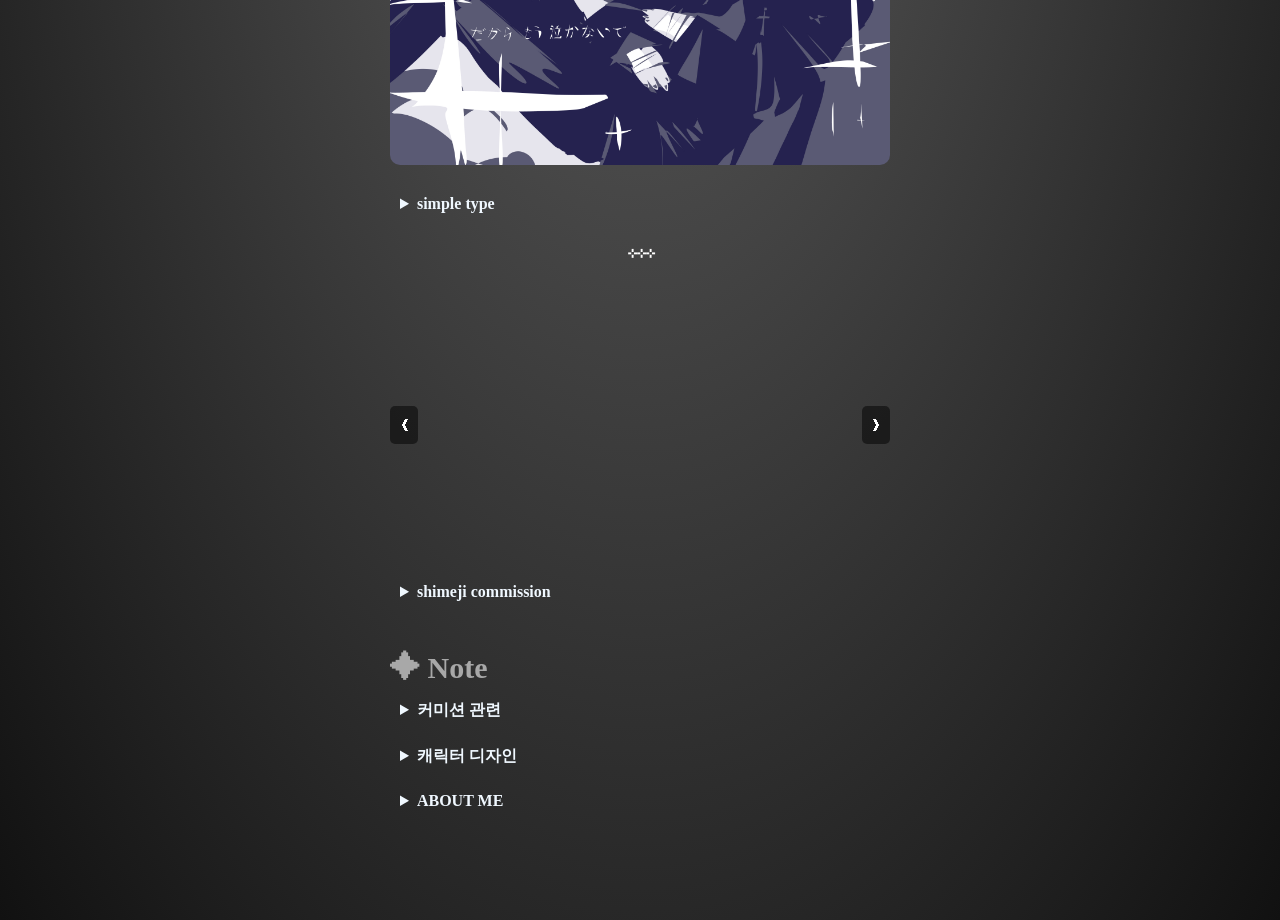
==== commit 88659b54: "character" ====
--- a/index.html
+++ b/index.html
@@ -172,9 +172,17 @@
           <p>기본 러프 컨펌, 완성본 컨펌 2회입니다! (완성본 컨펌에서 너무 큰 수정은 받지 않습니다...)</p>
           <p>
             퀄리티 맞추려고 노력중이지만 작업물마다 퀄리티가 다를 수 있습니다.
-            그리고 작업할 때마다 얼굴 조형 등등 조금씩 마음에 드는대로 작업하는데, 샘플하고 차이가 나는게 싫다던가 하시면 수정해드립니다
-          </p>
-        </details>
+            그리고 작업할 때마다 얼굴 조형 등등 조금씩 마음에 드는대로 작업하는데, 샘플하고 차이가 나는게 싫다든가 하시면 수정해드립니다
+          </p>
+        </details>
+
+        <details>
+          <summary>캐릭터 디자인</summary>
+          <p> 저작권 양도 하지 않습니다, 파생캐 생성 제외 모든 이용 허용입니다! 일회성 의상 변경 등등 모두 가능합니다.<br>
+           재분양시 분양자 연락처 전달해주세요
+          </p>
+        </details>
+
         <details>
           <summary>ABOUT ME</summary>
 
--- a/styles.css
+++ b/styles.css
@@ -295,18 +295,7 @@
     outline: 2px solid white;
 }
 
-.smg {
-    display: block;
-    height: 100%;
-    margin: 20px auto;
-    border-radius: 10px;
-    cursor: pointer;
-    transition: opacity 0.3s;
-}
-
-.smg:hover {
-    opacity: 0.8;
-}
+
 .gallery {
     display: grid;
     grid-template-columns: repeat(4, 1fr);
@@ -322,6 +311,10 @@
     display: block;
 }
 
+.item img:hover {
+    opacity: 0.8;
+}
+
 .item p {
     margin-top: 10px;
 }
